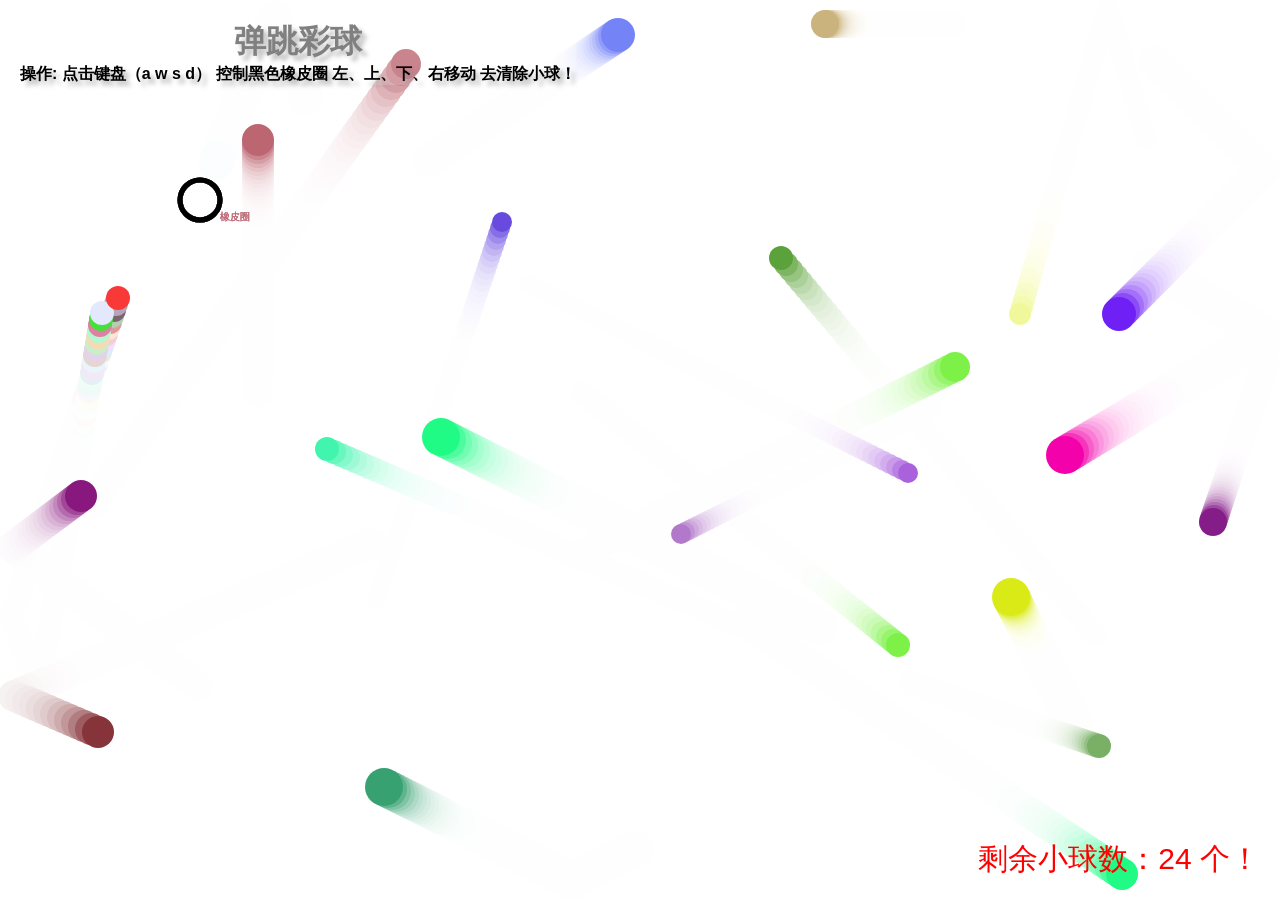
==== bouncing-balls/index.html @ 0deb79f2 "Add files via upload" ====
<!DOCTYPE html>
<html>
  <head>
    <meta charset="utf-8" />
    <title>弹跳彩球</title>
    <link rel="stylesheet" href="style.css" />
  </head>

  <body>
    <h1>
      弹跳彩球
      <div>
        操作: 点击键盘（a w s d） 控制黑色橡皮圈 左、上、下、右移动 去清除小球！
      </div>
    </h1>
    <canvas> </canvas>

    <script src="main.js" async></script>
  </body>
</html>
---- bouncing-balls/style.css ----
html, body {
  margin: 0;
}

html {
  font-family: sans-serif;
  height: 100%;
}

body {
  overflow: hidden;
  height: 60vw;
}

h1 {
  font-size: 2rem;
  letter-spacing: 1.5;
  text-align: center;
  margin: 0px auto;
  color: gray;
  background-color: rgba(255, 255, 255, 0.2);
  text-shadow: 5px 5px 4px rgba(128, 128, 128, 0.5);
  position: fixed;
  top: 20px;
  left: 20px;
}

div {

    font-size: 16px;
    color: black;
}

p {
    position: fixed;
    margin: 0;
    font-size: 30px;
    bottom: 20px;
    right: 20px;
    color: red;
}
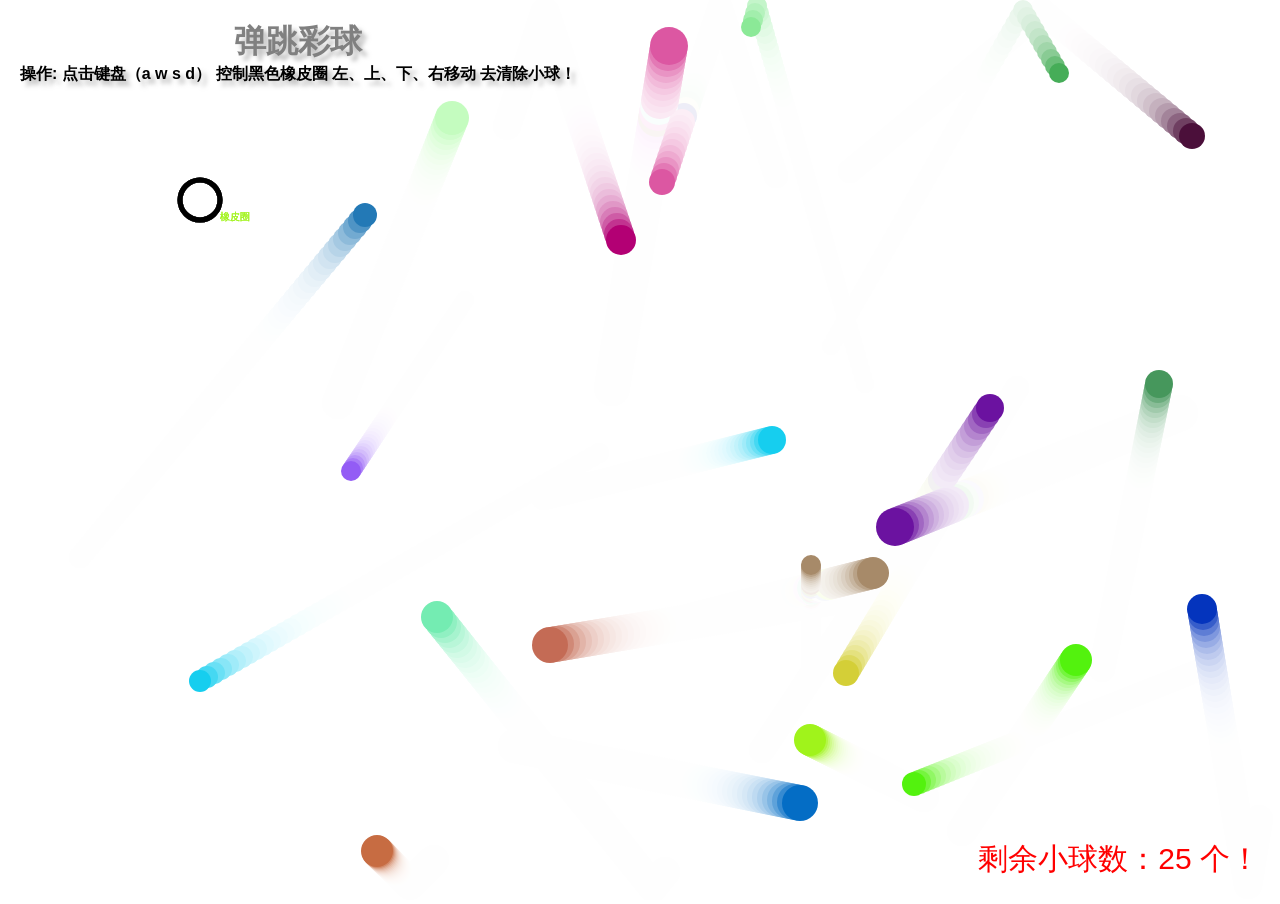
==== commit 2f0fe556: "Update index.html" ====
--- a/bouncing-balls/index.html
+++ b/bouncing-balls/index.html
@@ -15,6 +15,6 @@
     </h1>
     <canvas> </canvas>
 
-    <script src="main.js" async></script>
+    <script src="main-phone.js" async></script>
   </body>
 </html>
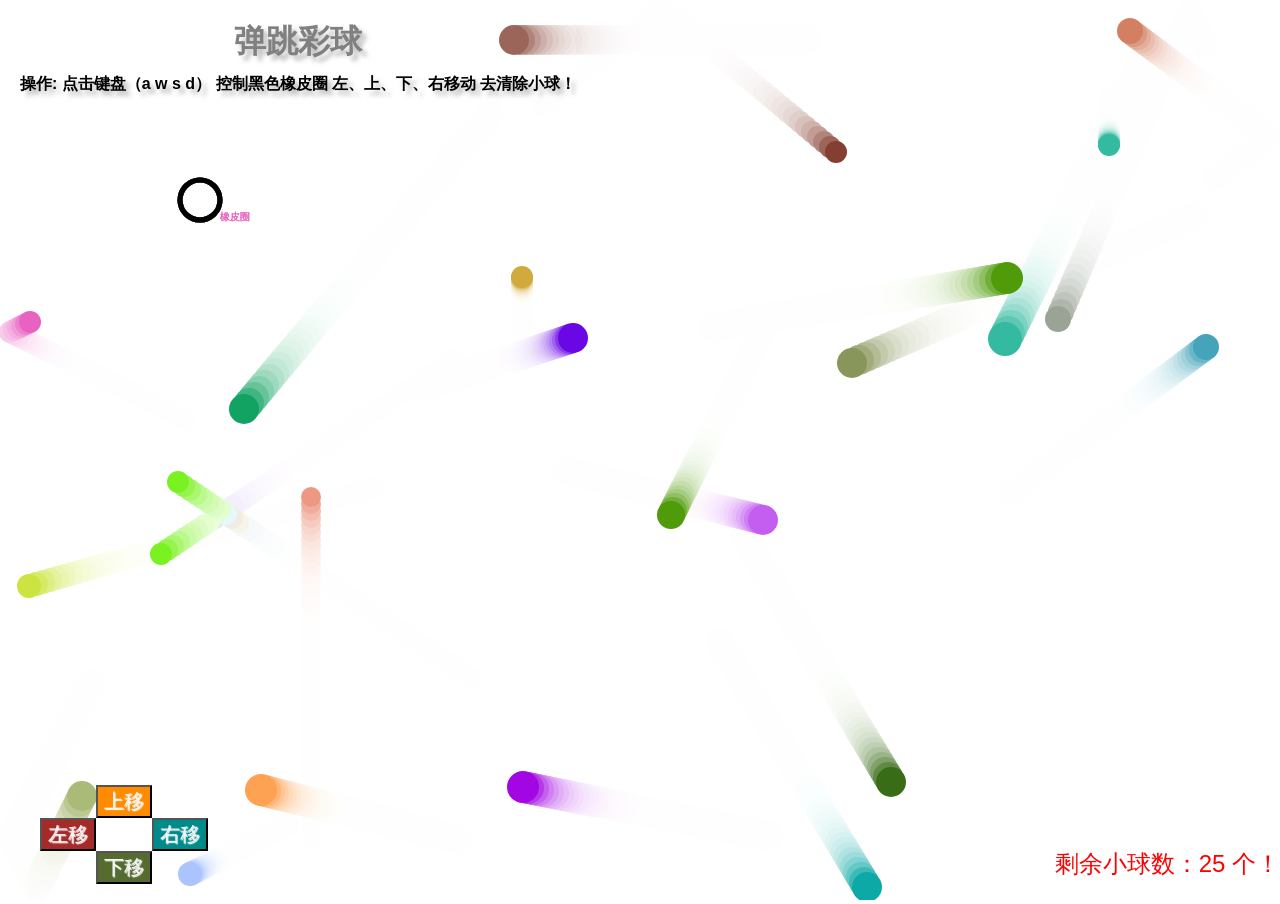
==== commit da409ed1: "Update index.html" ====
--- a/bouncing-balls/index.html
+++ b/bouncing-balls/index.html
@@ -14,6 +14,14 @@
       </div>
     </h1>
     <canvas> </canvas>
+    <p></p>
+
+    <ul>
+      <button id="a">左移</button>
+      <button id="w">上移</button>
+      <button id="s">下移</button>
+      <button id="d">右移</button>
+    </ul>
 
     <script src="main-phone.js" async></script>
   </body>
--- a/bouncing-balls/style.css
+++ b/bouncing-balls/style.css
@@ -29,13 +29,60 @@
 
     font-size: 16px;
     color: black;
+    margin-top: 10px;
+    text-align: center;
 }
 
 p {
     position: fixed;
     margin: 0;
-    font-size: 30px;
+    font-size: 24px;
     bottom: 20px;
-    right: 20px;
+    right: 0px;
     color: red;
+}
+
+ul {
+    display: grid;
+    grid-template-columns: 1fr 1fr 1fr;
+    grid-template-rows: 1fr 1fr 1fr;
+    position: fixed;
+    bottom: 0px;
+    left: 0px;
+
+}
+#a {
+    color: whitesmoke;
+    background-color: brown;
+    text-shadow: 1px 1px 1px white;
+    font-size: 20px;
+    grid-column: 1;
+    grid-row: 2;
+}
+
+#d {
+    color: whitesmoke;
+    background-color: darkcyan;
+    text-shadow: 1px 1px 1px white;
+    font-size: 20px;
+    grid-column: 3;
+    grid-row: 2;
+}
+
+#w {
+    color: whitesmoke;
+    background-color: darkorange;
+    text-shadow: 1px 1px 1px white;
+    font-size: 20px;
+    grid-column: 2;
+    grid-row: 1;
+}
+
+#s {
+    color: whitesmoke;
+    background-color: darkolivegreen;
+    font-size: 20px;
+    text-shadow: 1px 1px 1px white;
+    grid-column: 2;
+    grid-row: 3;
 }
